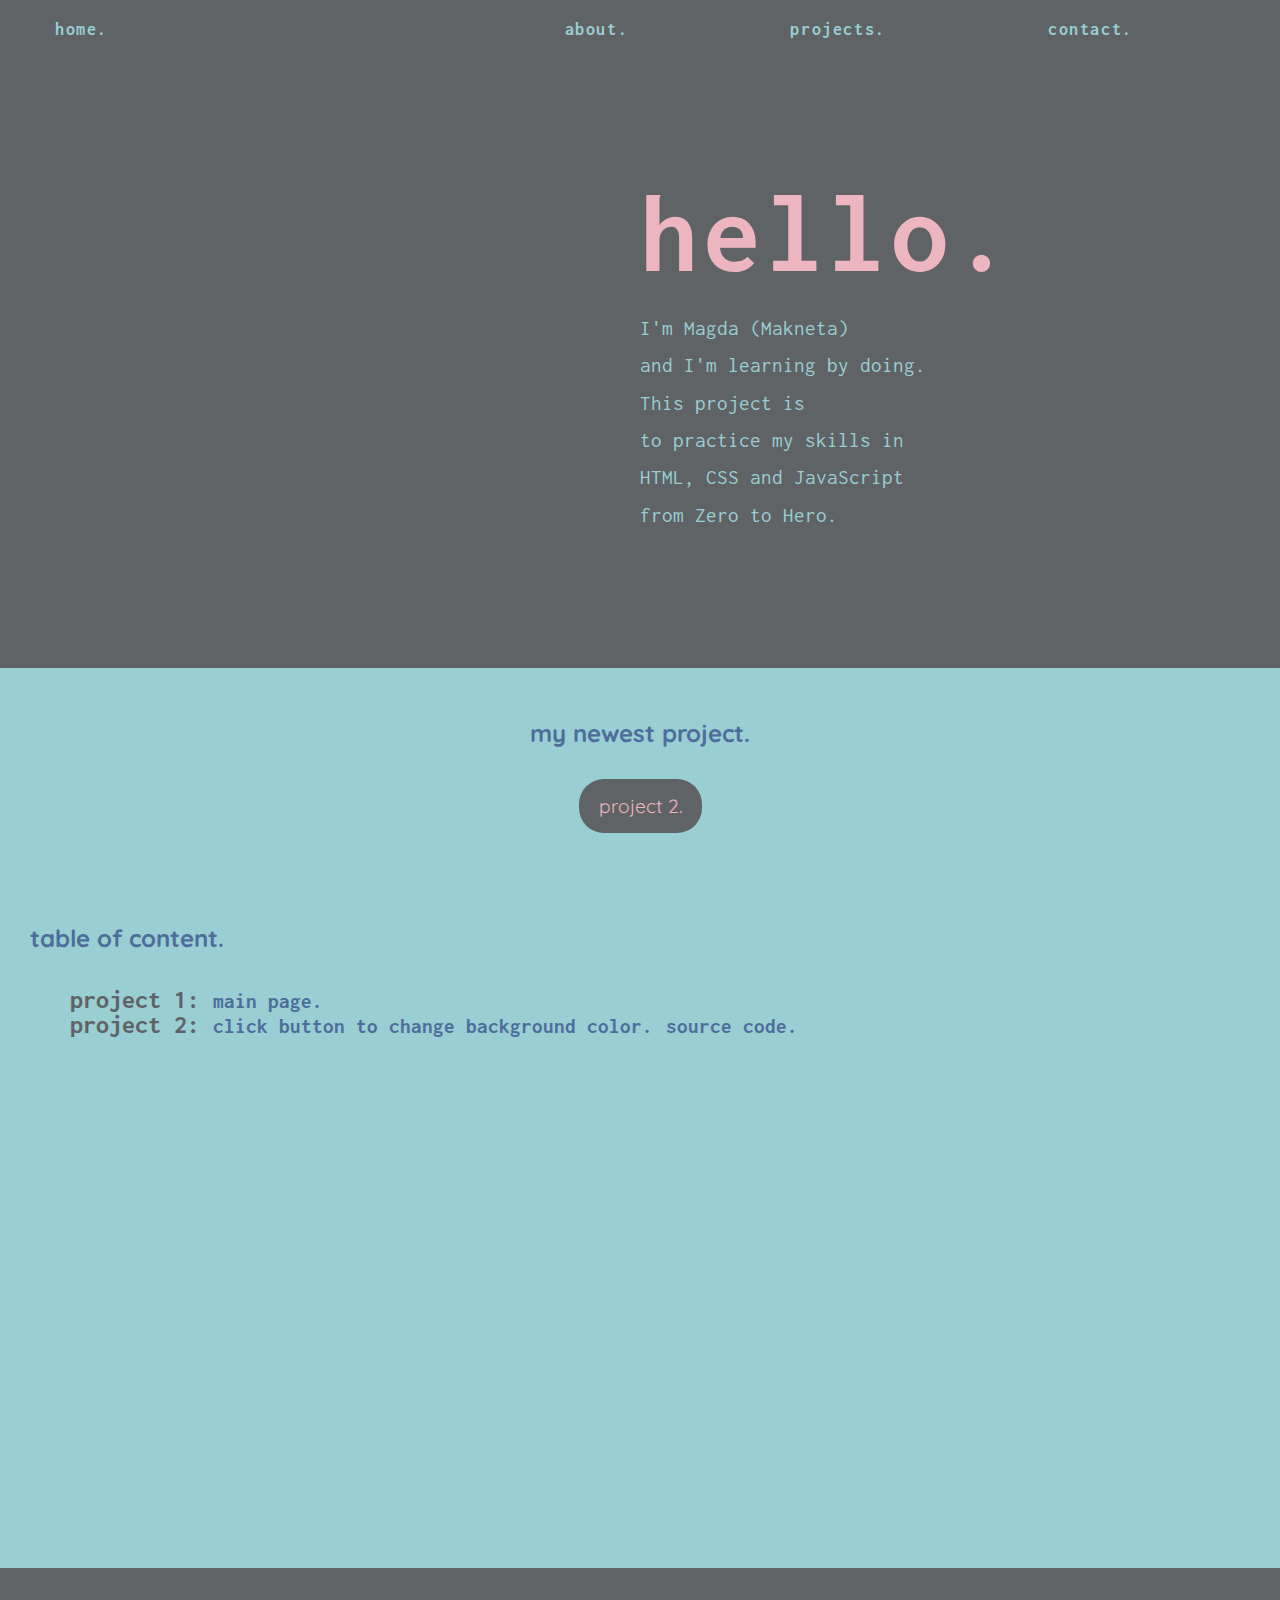
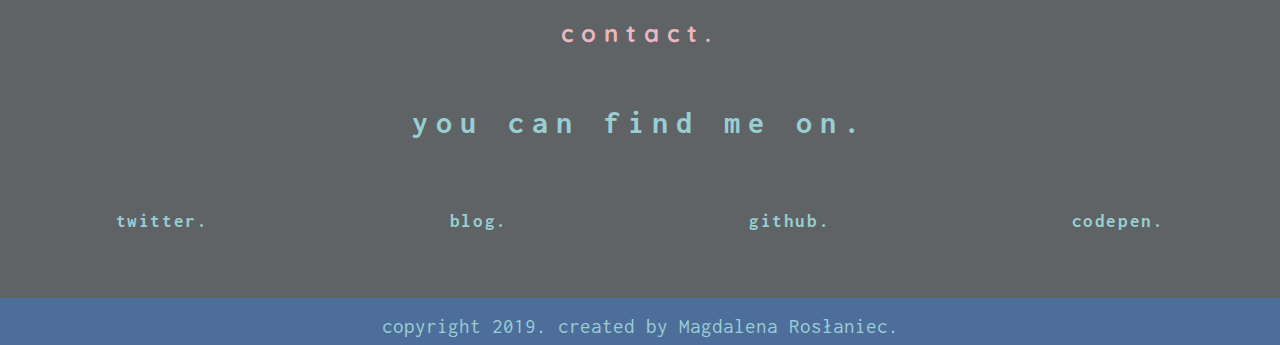
==== index.html @ 3fb5dcbd "fixing li elements and adding radius to the button" ====
<!DOCTYPE html>
<html lang="en">
<head>
    <meta charset="UTF-8">
    <meta name="viewport" content="width=device-width, initial-scale=1.0">
    <meta http-equiv="X-UA-Compatible" content="ie=edge">
    <title>Projects by Makneta</title>
    <link rel="stylesheet" href="css/main.css">
    <link href="https://fonts.googleapis.com/css?family=Inconsolata:400,700|Prata&display=swap" rel="stylesheet">
    <link href="https://fonts.googleapis.com/css?family=Quicksand&display=swap" rel="stylesheet">
</head>
<body>
        <div class="wrapper">
        <nav>
                <ul class="navigation">
                    <li class="home"><a href="#">home.</a></li>
                    <li class="about"><a href="#about">about.</a></li>
                    <li class="projects"><a href="#projects">projects.</a></li>
                    <li clas="contact"><a href="#contact">contact.</a></li>
                </ul>
            </nav>



        <header class="hello" id="about">

            <section class="left-col">
                <img src="img/undraw_super_woman_dv0y (1).svg" alt="">
                <!-- <img src="img/magda.png" alt="avatar"> -->
            </section>
            <section class="right-col">
                    <h1>hello.</h1><br>
                    <p>I'm Magda (Makneta) <br>and I'm learning by doing. <br>
                    This project is <br> to practice my skills in <br>HTML, CSS and JavaScript
                    <br> from Zero to Hero.
                    </p>
            </section>

        </header>
        <main id="projects">
            <section class="newest">
                <h2>my newest project.</h2>
                <button>
                    <a href="https://maknetaro.github.io/projects-makneta/project2.html">project 2.</a>
                </button>
            </section>

            <section class="all">
                <h2>table of content.</h2>
                <ul>
                    <li>
                        project 1:
                        <a href="#">main page.</a>
                        <!--<a href="#">source code.</a> -->
                        <!--<a href="#">blog post.</a> -->
                       
                    </li>
                    <li>
                        project 2:
                        <a href="https://maknetaro.github.io/projects-makneta/project2.html">click button to change background color.</a>
                        <a href="https://github.com/maknetaRo/projects-makneta/blob/master/project2.html">source code.</a>
                    </li>
<!--                     
                    <li class="item">project 3</li>
                    <li class="item">project 4</li>
                    <li class="item">project 5</li>
                    <li class="item">project 6</li>
                    <li class="item">project 7</li>
                    <li class="item">project 8</li>
                    <li class="item">project 9</li>
                    <li class="item">project 10</li>
                    <li class="item">project 11</li>
                    <li class="item">project 12</li> -->
                </ul>
                
               
            </section>
            <!-- <img  class="small-image" src="img/undraw_online_organizer_ofxm.svg" alt=""> -->




        </main>
        <aside id="contact">
            <h2>contact. <br></h2>
           <h3>you can find me on.</h3>
            <br>
            <ul>
                <li><a href="https://twitter.com/makneta">twitter.</a></li>
                <li><a href="http://makneta.herokuapp.com/">blog.</a></li>
                <li><a href="https://github.com/maknetaRo/projects-makneta">github.</a></li>
                <li><a href="https://codepen.io/Magda_/">codepen.</a></li>
            </ul>

        </aside>


        <footer>
            <p>copyright 2019.  created by Magdalena Rosłaniec.</p>
        </footer>
    </div>

</body>
</html>
---- css/main.css ----
* {
    margin: 0;

    box-sizing: border-box;
}
body {

    font-family: 'Inconsolata', monospace;
    background: #5f6366;
    /* background: rgba(2, 103, 112, 0.801); */

}
h1 {
  font-size: 9vw;
  letter-spacing: 0.3rem;
  font-weight: bold;
  color: #edb5bf;
}
h2 {
    font-family: Quicksand, sans-serif;
    font-size: 1.5rem;
    line-height: 1.3;
    color: #4d6d9a;
    padding: 30px;
}

p {
    font-size: 1.3rem;
    color: #99ced3;
    line-height: 1.8;
}
nav .navigation {
    display: grid;

    padding-top: 20px;
    background: transparent;
    grid-template-areas:
        "home home home about projects contact";
    list-style: none;
}
.home {
    grid-area: home;

}
.about {
    grid-area: about;
}
.projects {
    grid-area: projects;
}
.contact {
    grid-area: contact;
}
.navigation ul {
    display: grid;
    grid-gap: 10px;
    padding: 0;
}

.navigation li a {
    display: block;
    text-decoration: none;
    color: #99ced3;
    letter-spacing: 0.1rem;
    font-size: 1.1rem;
    text-align: end;
    font-weight: bold;

}
.navigation li a:first-child {
    text-align: start;
    padding-left: 15px;
}
.wrapper {
    display: grid;
    grid-template-rows: 5fr;
}

header {
    display: grid;
    grid-template-areas:
    "left-col  right-col";
    grid-template-columns: 1fr 1fr;
    /* justify-items: center; */
    align-items: center;
    text-align: left;
    height: 70vh;

}
.left-col {
    grid-area: left-col;
    justify-self: end;
}

.right-col {
    grid-area: right-col;
    text-align: left;
   
}
@media (max-width: 580px) {
    header {
        grid-template-areas:
            "left-col"
            "right-col";
        grid-template-columns: 1fr;

    }

    .left-col {
        grid-area: left-col;
        align-self: end;


    }
    .right-col {
        grid-area: right-col;
        text-align: center;

    }
}

header img {
    /* border-radius: 50%; */
    width: 55%;
    margin-left: 15%;

}
main  {
    display: grid;
    grid-template-rows: 25vh auto;
    background:  #99ced3;
    height: 100vh;
    margin-bottom: 20px;
    padding-bottom: 20px;
}
.newest {
    text-align: center;
    margin-top:  20px;
    margin-bottom: 0;
    padding-bottom: 0;
}

button {
    background-color: #5f6366;
    border: none;
    border-radius: 25px;
    padding: 15px 20px;
    text-align: center;
    display: inline-block;
    font-size: 1.2rem;
    font-family: Quicksand, sans-serif;
    cursor: pointer;
    
}
button a {
    color: #edb5bf;
    text-decoration: none;
}
.all {
    margin-top: 0;
    padding-top: 0;
    display: block;
  
}
.all li {
    
    font-size: 2vw;
    font-weight: bold;
    padding-left: 30px;
    height: 25px;
    color: #5f6366;
    list-style: none;
    line-height: 2rem;
   
}
.all li a {
    text-decoration: none;
    color: #4d6d9a;
    font-size: 1.3rem;
    

}

.small-image {
    height: 50px;
    
}
aside h2{
    color: #edb5bf;
}
aside h3 {
    color: #99ced3;
    font-size: 2.5vw;
}

aside {
    display: grid;
    grid-template-rows: repeat(50px, 3);
    text-align: center;
    font-weight: bold;
    letter-spacing: 0.5rem;
    margin-bottom: 40px;
    padding-top: 0;
    height: 30vh;

}
aside ul {
    display: grid;
    grid-template-areas:
    "twitter blog github codepen";
    grid-gap: 10px;
    padding: 0;
    list-style: none;

}
aside li a {
    display: block;
    text-decoration: none;
    color: #99ced3;
    letter-spacing: 0.1rem;
    font-size: 1.2rem;
    font-weight: bold;

}

footer {
    display: grid;
    grid-row: 5 / 6;
    background: #4d6d9a;
    color: #edb5bf;
    text-align: center;
    align-content: center;
    padding-top: 10px;
}
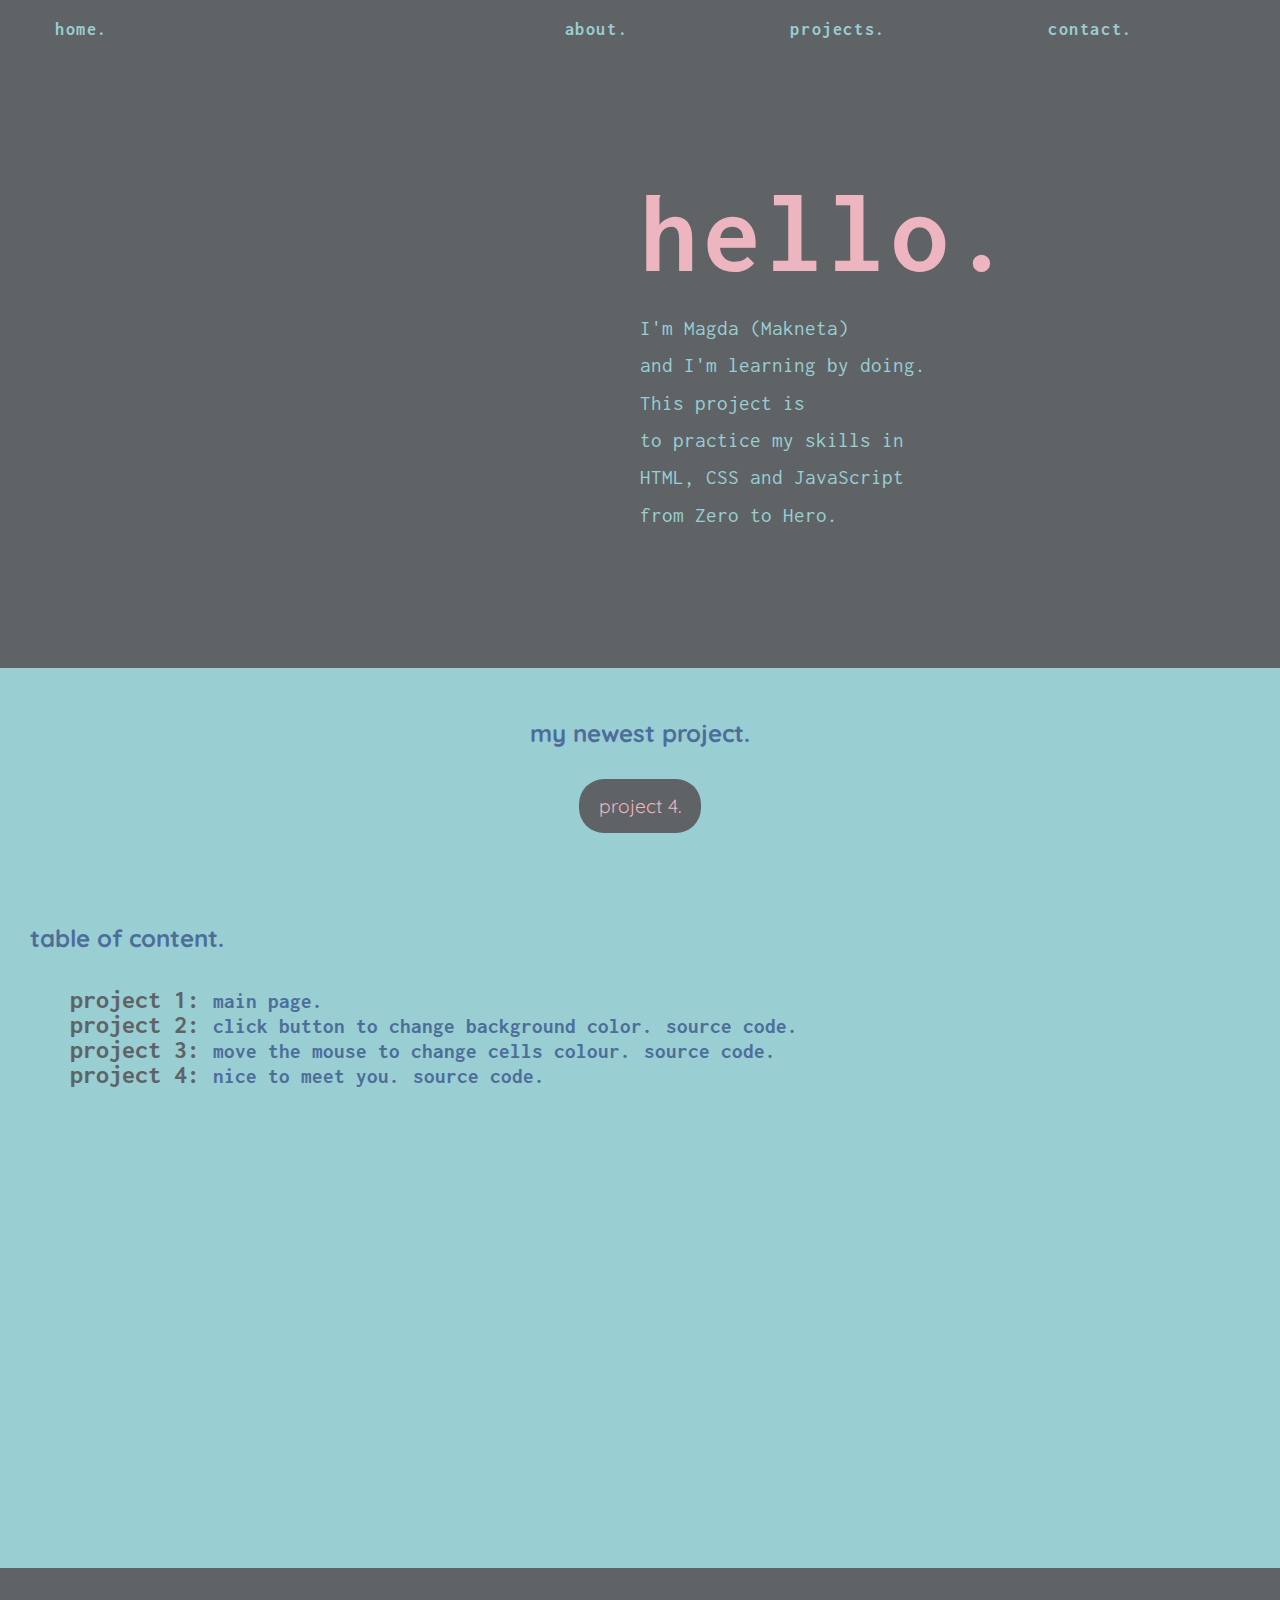
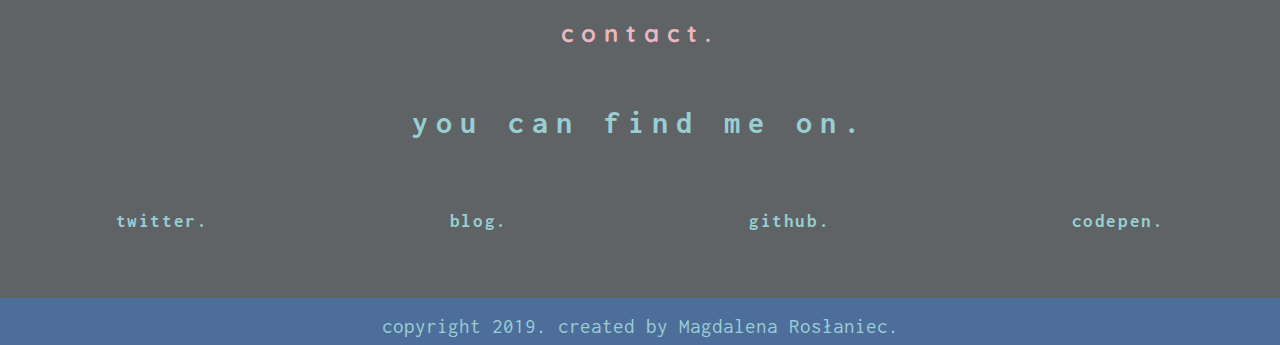
==== commit f48d9c28: "adding links to project 4" ====
--- a/index.html
+++ b/index.html
@@ -41,7 +41,7 @@
             <section class="newest">
                 <h2>my newest project.</h2>
                 <button>
-                    <a href="https://maknetaro.github.io/projects-makneta/project2.html">project 2.</a>
+                    <a href="https://maknetaro.github.io/projects-makneta/project4.html">project 4.</a>
                 </button>
             </section>
 
@@ -58,9 +58,21 @@
                     <li>
                         project 2:
                         <a href="https://maknetaro.github.io/projects-makneta/project2.html">click button to change background color.</a>
-                        <a href="https://github.com/maknetaRo/projects-makneta/blob/master/project2.html">source code.</a>
+                        <a class="source-code" href="https://github.com/maknetaRo/projects-makneta/blob/master/project2.html">source code.</a>
                     </li>
+                    <li>
+                        project 3:
+                        <a href="https://maknetaro.github.io/projects-makneta/project3.html">move the mouse to change cells colour.</a>
+                        <a class="source-code" href="https://github.com/maknetaRo/projects-makneta/blob/master/project3.html">source code.</a>
+                    </li>
+                    <li>
+                        project 4:
+                        <a href="https://maknetaro.github.io/projects-makneta/project3.html">nice to meet you.</a>
+                        <a href="https://github.com/maknetaRo/projects-makneta/blob/master/project4.html">source code.</a>
+                    </li>
+
 <!--                     
+
                     <li class="item">project 3</li>
                     <li class="item">project 4</li>
                     <li class="item">project 5</li>
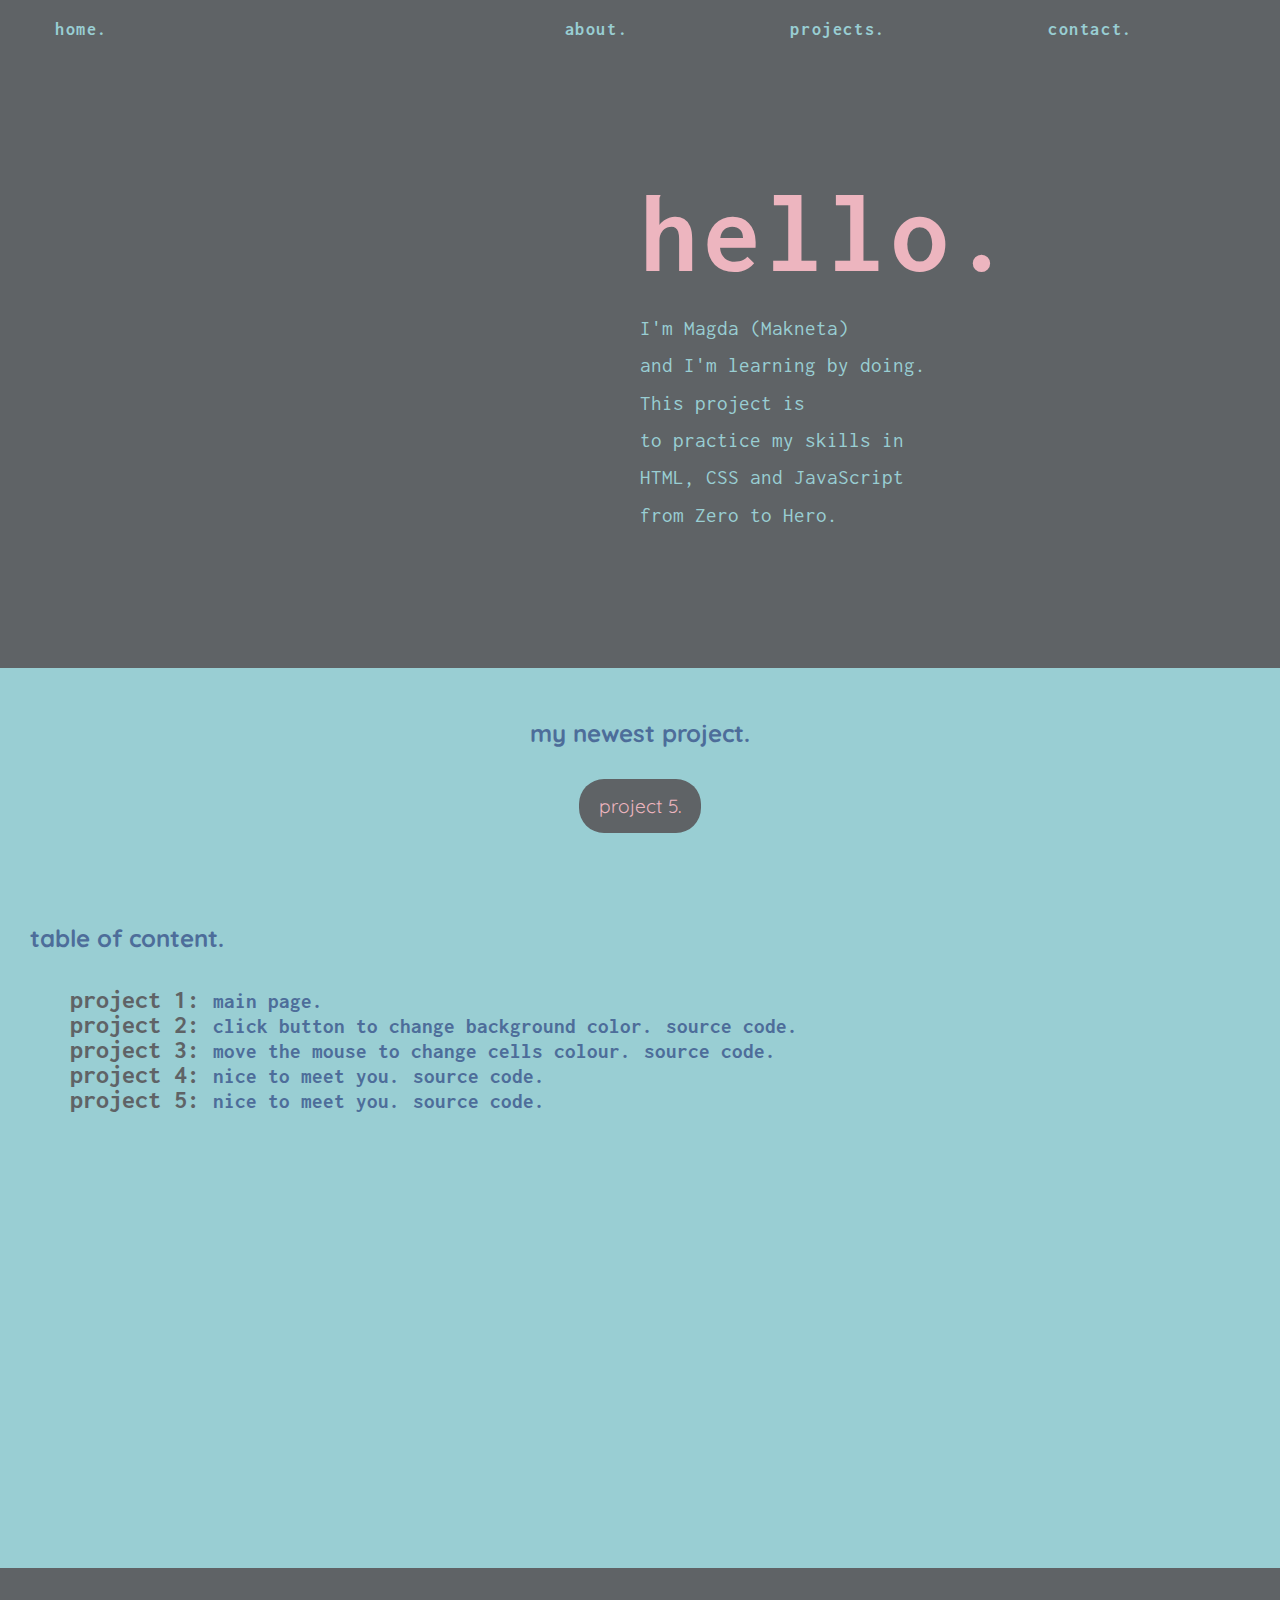
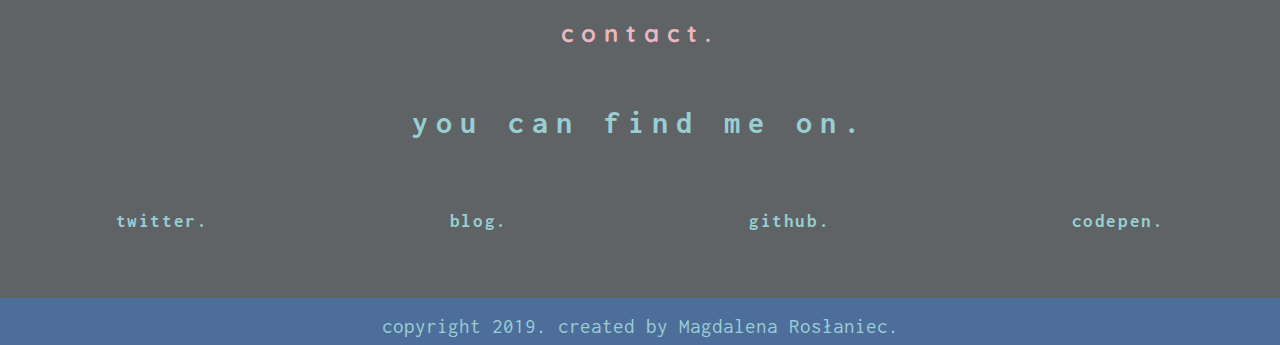
==== commit 370afcca: "adding link to project5" ====
--- a/index.html
+++ b/index.html
@@ -41,7 +41,7 @@
             <section class="newest">
                 <h2>my newest project.</h2>
                 <button>
-                    <a href="https://maknetaro.github.io/projects-makneta/project4.html">project 4.</a>
+                    <a href="https://maknetaro.github.io/projects-makneta/project5.html">project 5.</a>
                 </button>
             </section>
 
@@ -67,30 +67,21 @@
                     </li>
                     <li>
                         project 4:
-                        <a href="https://maknetaro.github.io/projects-makneta/project3.html">nice to meet you.</a>
+                        <a href="https://maknetaro.github.io/projects-makneta/project4.html">nice to meet you.</a>
                         <a href="https://github.com/maknetaRo/projects-makneta/blob/master/project4.html">source code.</a>
                     </li>
+                    <li>
+                        project 5:
+                        <a href="https://maknetaro.github.io/projects-makneta/project5.html">nice to meet you.</a>
+                        <a href="https://github.com/maknetaRo/projects-makneta/blob/master/project5.html">source code.</a>
+                    </li>
 
-<!--                     
 
-                    <li class="item">project 3</li>
-                    <li class="item">project 4</li>
-                    <li class="item">project 5</li>
-                    <li class="item">project 6</li>
-                    <li class="item">project 7</li>
-                    <li class="item">project 8</li>
-                    <li class="item">project 9</li>
-                    <li class="item">project 10</li>
-                    <li class="item">project 11</li>
-                    <li class="item">project 12</li> -->
                 </ul>
                 
                
             </section>
-            <!-- <img  class="small-image" src="img/undraw_online_organizer_ofxm.svg" alt=""> -->
-
-
-
+          
 
         </main>
         <aside id="contact">
